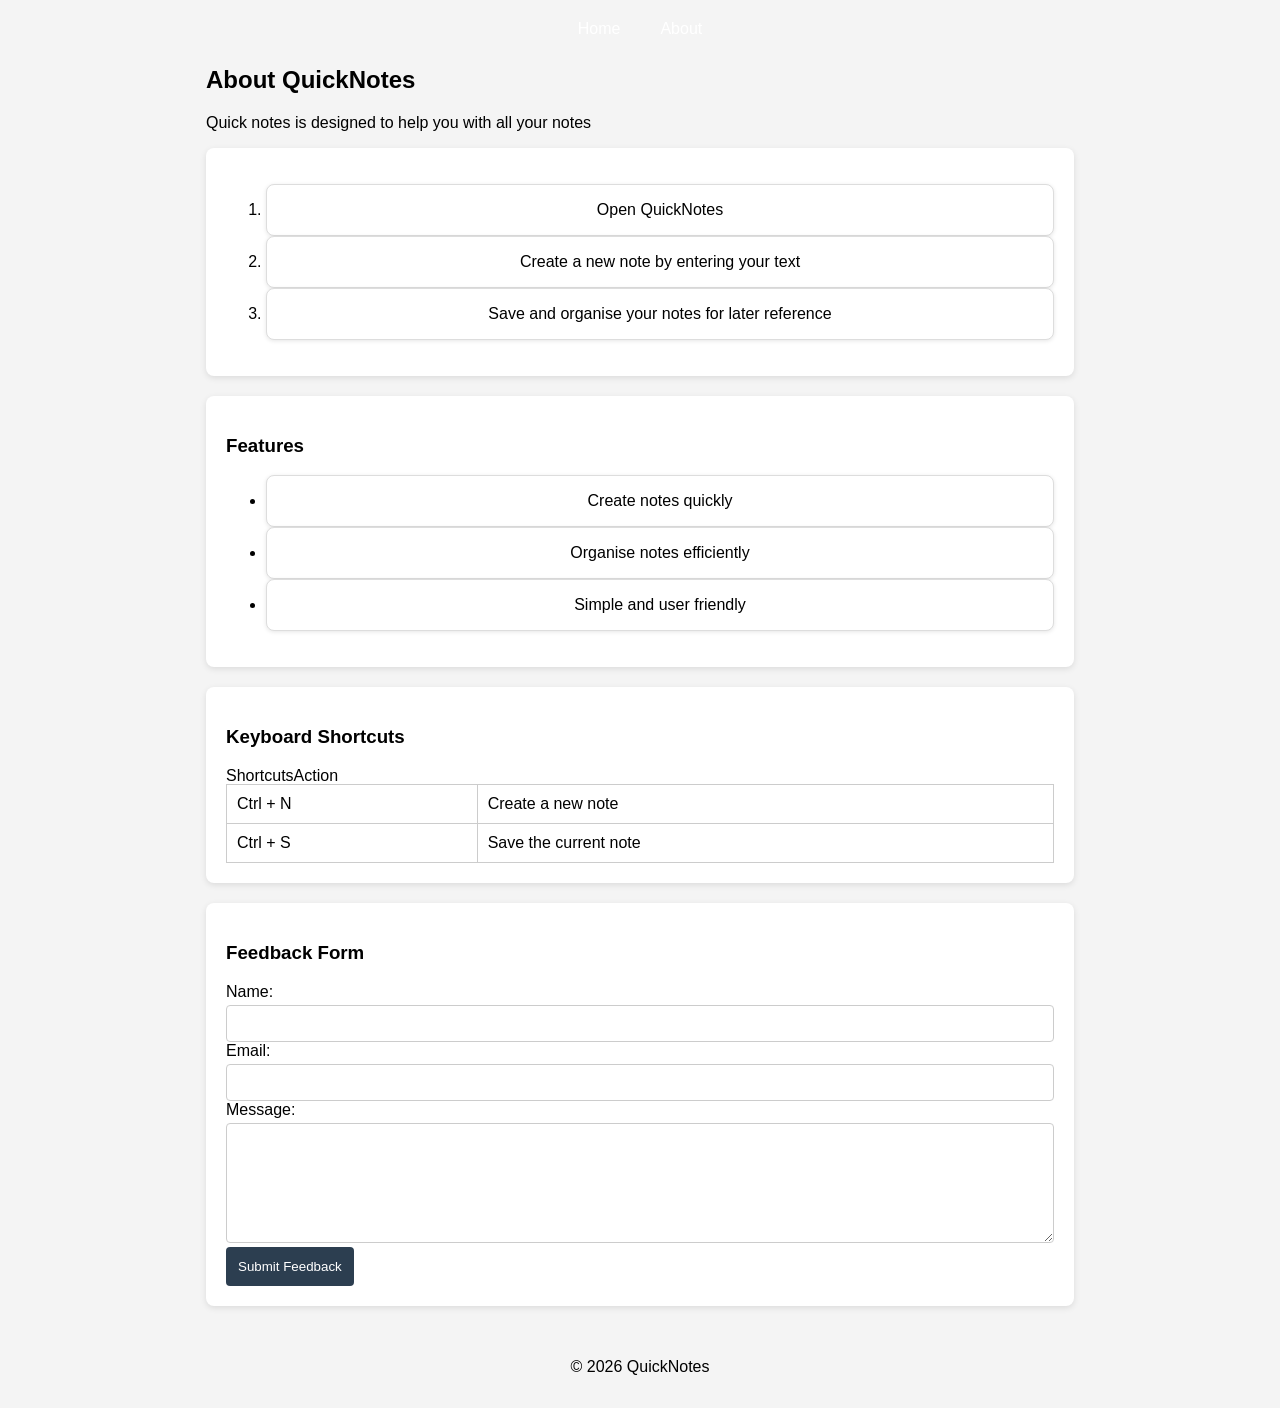
==== web-foundations-days/day2/about.html @ 5109ccee "Assignment for day2" ====
<!DOCTYPE html>
<html lang = "en">
    <head>
        <meta charset=""UTF-8" />
     <meta name="viewport" content="width=device-width, initial-scale=1.0" />
    <title>QuickNotes</title> 
    <link rel="stylesheet" href="style.css" />

    </head>
    <body>
        <nav>

                 <a href="index.html">Home</a> 
               <a href="about.html">About</a> 

        </nav>
        <main>
            <h2>About QuickNotes</h2>
            <p>Quick notes is designed to help you with all your notes</p>
            <section class="features">
                <ol>
                    <li>Open QuickNotes</li>
                    <li>Create a new note by entering your text</li>
                    <li>Save and organise your notes for later reference</li>
                </ol>
            </section>
            <section class="features">
                <h3>Features</h3>
                <ul>
                    <li>Create notes quickly</li>
                    <li>Organise notes efficiently</li>
                    <li>Simple and user friendly</li>
                </ul>


            </section>
            <section class="features">
                <h3>Keyboard Shortcuts</h3>

                <table>
                    <thead>
                        <tr>Shortcuts</tr>
                        <tr>Action</tr>
                    </thead>
                    <tbody>
                        <tr>
                            <td>Ctrl + N</td>
                            <td>Create a new note</td>
                        </tr>
                        <tr>
                            <td>Ctrl + S</td>
                            <td>Save the current note</td>
                        </tr>
                        
                    </tbody>
                </table>

            </section>
            <section class="features">
                <h3>Feedback Form</h3>
                <div>
                    <label for="name">Name:</label>
                    <input class="note" text" id="name" required />
                </div>
                <div>
                    <label for="email">Email:</label>
                    <input class="note" type="email" name="email" required />
                </div>
                <div>
                    <label for="message">Message:</label>
                    <textarea id="message" name="mesage" required></textarea>
                </div>
                <button type="submit">Submit Feedback</button>
            </section>
        </main>
        <footer>
            <p>&copy 2026 QuickNotes</p>

        </footer>
    </body>
</html>
---- web-foundations-days/day2/style.css ----
/* Box-sizing reset */
*,
*::before,
*::after {
    box-sizing: border-box;
}
body{
    margin: 0;
    font-family: Arial, sans-serif;
    background-color: #f4f4f4;
}

/* Header */
header{
    background-color: #2c3e50;
    color: white;
    text-align: center;
    padding: 24px;
}
header h1{
    margin-top: 0;
}

/* Navigation using Flexbox */
nav{
    display: flex;
    justify-content: center;
    gap: 16px;
    margin-top: 12px;
}

nav a{
    color: white;
    text-decoration: none;
    padding: 8px 12px;
    border-radius: 4px;
    transition: background-color 0.3s ease;
}
nav a:hover{
    background-color: rgba(255, 255, 255, 0.2);
}

/* Main layout */
main {
    max-width: 900px;
    margin: 20px auto;
    padding: 0 16px;
}

/* Card-style sections */
section{
    background-color: white;
    padding: 20px;
    margin-bottom: 20px;
    border-radius: 8px;
    box-shadow: 0 2px 6px rgba(0, 0, 0, 0.1);
}

/* Features grid */
.feature{
    list-style: none;
    padding: 0;
    display: grid;
    grid-template-columns: repeat(auto-fit, minmax(180px, 1fr));
    gap: 16px;
}

.features li {
background-color: #ffffff;
border: 1px solid #ddd;
border-radius: 8px;
padding: 16px;
text-align: center;
box-shadow: 0 1px 4px rgba(0, 0, 0, 0.1);
}

/* Table styling */
table{
    width: 100%;
    border-collapse: collapse;
}
th, td{
    border: 1px solid #ccc;
    padding: 10px;
    text-align: left;
}
th {
    background-color: #eaeaea;
}
form{
    display: flex;
    flex-direction: column;
    gap: 12px;
}
label {
    display: block;
    margin-bottom: 4px;
}

input, textarea{
    width: 100%;
    padding: 10px;
    border: 1px solid #ccc;
    border-radius: 4px;
}

textarea{
    min-height: 120px;
    resize: vertical;

}

button{
    background-color: #2c3e50;
    color: white;
    border: none;
    padding: 12px;
    border-radius: 4px;
    cursor: pointer;
    transition: background-color 0.3s ease, trnasform 0.3s ease;

}

button:hover{
    background-color: #1a252f;
    transform: translateY(-2px);
}

/* Footer */
footer{
    text-align: center;
    padding: 16px;
}

/* Media query */
@media (max-width: 600px) {
header {
padding: 16px;
}
 
header h1 {
font-size: 1.5rem;
}
 
nav {
flex-direction: column;
align-items: center;
}
 
main {
padding: 0 12px;
}
}
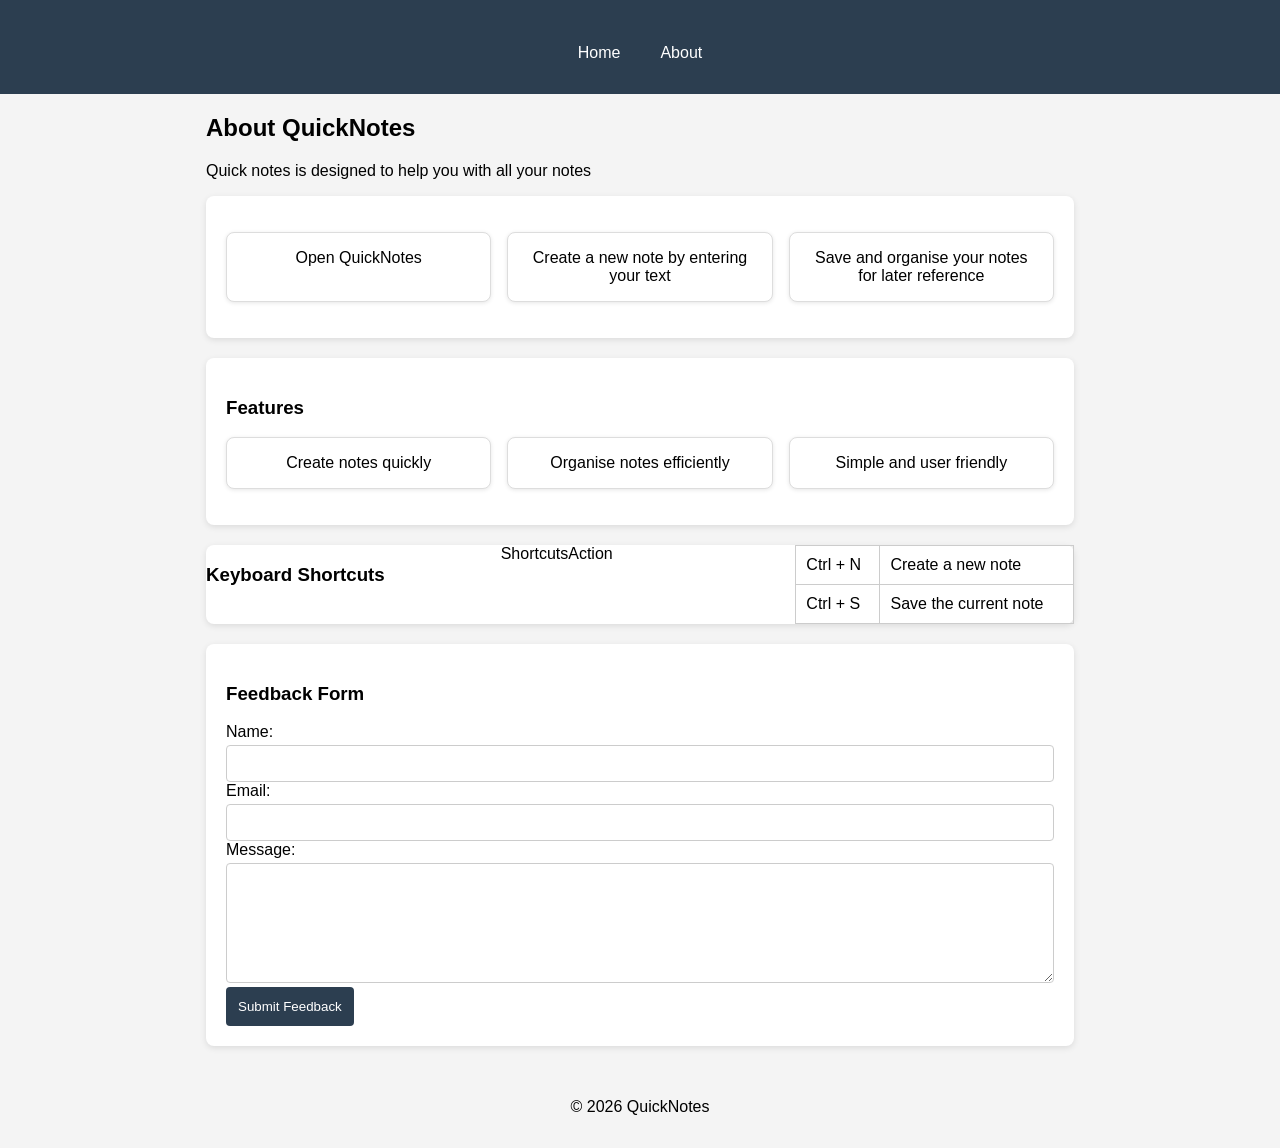
==== commit d2be6332: "Made changes to the nav elements." ====
--- a/web-foundations-days/day2/about.html
+++ b/web-foundations-days/day2/about.html
@@ -8,25 +8,29 @@
 
     </head>
     <body>
-        <nav>
+        <header>
+
+            <nav>
 
                  <a href="index.html">Home</a> 
                <a href="about.html">About</a> 
 
         </nav>
+        </header>
+        
         <main>
             <h2>About QuickNotes</h2>
             <p>Quick notes is designed to help you with all your notes</p>
-            <section class="features">
-                <ol>
+            <section >
+                <ol class="features">
                     <li>Open QuickNotes</li>
                     <li>Create a new note by entering your text</li>
                     <li>Save and organise your notes for later reference</li>
                 </ol>
             </section>
-            <section class="features">
+            <section >
                 <h3>Features</h3>
-                <ul>
+                <ul class="features">
                     <li>Create notes quickly</li>
                     <li>Organise notes efficiently</li>
                     <li>Simple and user friendly</li>
@@ -56,7 +60,7 @@
                 </table>
 
             </section>
-            <section class="features">
+            <section>
                 <h3>Feedback Form</h3>
                 <div>
                     <label for="name">Name:</label>
--- a/web-foundations-days/day2/style.css
+++ b/web-foundations-days/day2/style.css
@@ -57,7 +57,7 @@
 }
 
 /* Features grid */
-.feature{
+.features{
     list-style: none;
     padding: 0;
     display: grid;
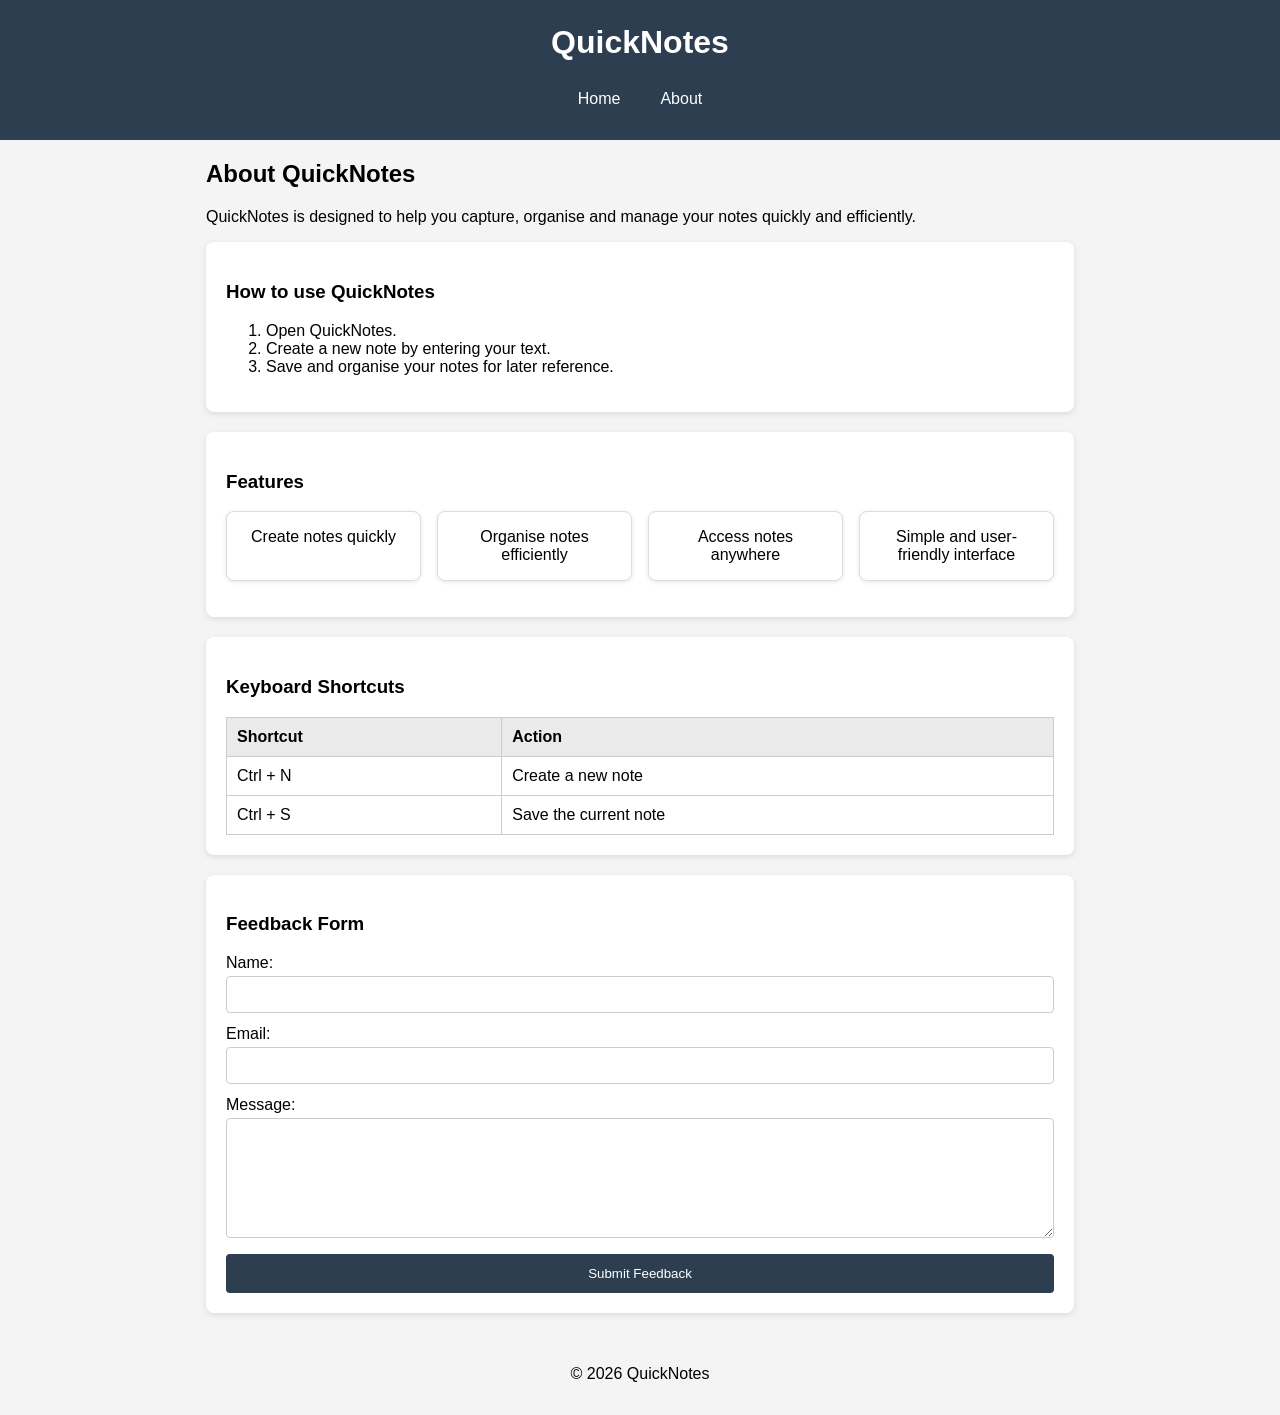
==== commit 85e7feda: "Made some increadible changes." ====
--- a/web-foundations-days/day2/about.html
+++ b/web-foundations-days/day2/about.html
@@ -1,85 +1,120 @@
 <!DOCTYPE html>
-<html lang = "en">
-    <head>
-        <meta charset=""UTF-8" />
-     <meta name="viewport" content="width=device-width, initial-scale=1.0" />
-    <title>QuickNotes</title> 
+<html lang="en">
+<head>
+    <meta charset="UTF-8" />
+    <meta name="viewport" content="width=device-width, initial-scale=1.0" />
+    <title>About QuickNotes</title>
     <link rel="stylesheet" href="style.css" />
+</head>
+<body>
+    <header>
+        <h1>QuickNotes</h1>
 
-    </head>
-    <body>
-        <header>
+        <nav>
+            <a href="index.html">Home</a>
+            <a href="about.html">About</a>
+        </nav>
+    </header>
 
-            <nav>
+    <main>
+        <h2>About QuickNotes</h2>
 
-                 <a href="index.html">Home</a> 
-               <a href="about.html">About</a> 
+        <p>
+            QuickNotes is designed to help you capture, organise and manage
+            your notes quickly and efficiently.
+        </p>
 
-        </nav>
-        </header>
-        
-        <main>
-            <h2>About QuickNotes</h2>
-            <p>Quick notes is designed to help you with all your notes</p>
-            <section >
-                <ol class="features">
-                    <li>Open QuickNotes</li>
-                    <li>Create a new note by entering your text</li>
-                    <li>Save and organise your notes for later reference</li>
-                </ol>
-            </section>
-            <section >
-                <h3>Features</h3>
-                <ul class="features">
-                    <li>Create notes quickly</li>
-                    <li>Organise notes efficiently</li>
-                    <li>Simple and user friendly</li>
-                </ul>
+        <section>
+            <h3>How to use QuickNotes</h3>
 
+            <ol>
+                <li>Open QuickNotes.</li>
+                <li>Create a new note by entering your text.</li>
+                <li>Save and organise your notes for later reference.</li>
+            </ol>
+        </section>
 
-            </section>
-            <section class="features">
-                <h3>Keyboard Shortcuts</h3>
+        <section>
+            <h3>Features</h3>
 
-                <table>
-                    <thead>
-                        <tr>Shortcuts</tr>
-                        <tr>Action</tr>
-                    </thead>
-                    <tbody>
-                        <tr>
-                            <td>Ctrl + N</td>
-                            <td>Create a new note</td>
-                        </tr>
-                        <tr>
-                            <td>Ctrl + S</td>
-                            <td>Save the current note</td>
-                        </tr>
-                        
-                    </tbody>
-                </table>
+            <ul class="features">
+                <li>Create notes quickly</li>
+                <li>Organise notes efficiently</li>
+                <li>Access notes anywhere</li>
+                <li>Simple and user-friendly interface</li>
+            </ul>
+        </section>
 
-            </section>
-            <section>
-                <h3>Feedback Form</h3>
+        <section>
+            <h3>Keyboard Shortcuts</h3>
+
+            <table>
+                <thead>
+                    <tr>
+                        <th>Shortcut</th>
+                        <th>Action</th>
+                    </tr>
+                </thead>
+
+                <tbody>
+                    <tr>
+                        <td>Ctrl + N</td>
+                        <td>Create a new note</td>
+                    </tr>
+
+                    <tr>
+                        <td>Ctrl + S</td>
+                        <td>Save the current note</td>
+                    </tr>
+                </tbody>
+            </table>
+        </section>
+
+        <section>
+            <h3>Feedback Form</h3>
+
+            <form>
                 <div>
                     <label for="name">Name:</label>
-                    <input class="note" text" id="name" required />
+
+                    <input
+                        type="text"
+                        id="name"
+                        name="name"
+                        required
+                    />
                 </div>
+
                 <div>
                     <label for="email">Email:</label>
-                    <input class="note" type="email" name="email" required />
+
+                    <input
+                        type="email"
+                        id="email"
+                        name="email"
+                        required
+                    />
                 </div>
+
                 <div>
                     <label for="message">Message:</label>
-                    <textarea id="message" name="mesage" required></textarea>
+
+                    <textarea
+                        id="message"
+                        name="message"
+                        required
+                    ></textarea>
                 </div>
-                <button type="submit">Submit Feedback</button>
-            </section>
-        </main>
-        <footer>
-            <p>&copy 2026 QuickNotes</p>
 
-        </footer>
-    </body>
+                <button type="submit">
+                    Submit Feedback
+                </button>
+            </form>
+        </section>
+    </main>
+
+    <footer>
+        <p>&copy; 2026 QuickNotes</p>
+    </footer>
+</body>
 </html>
